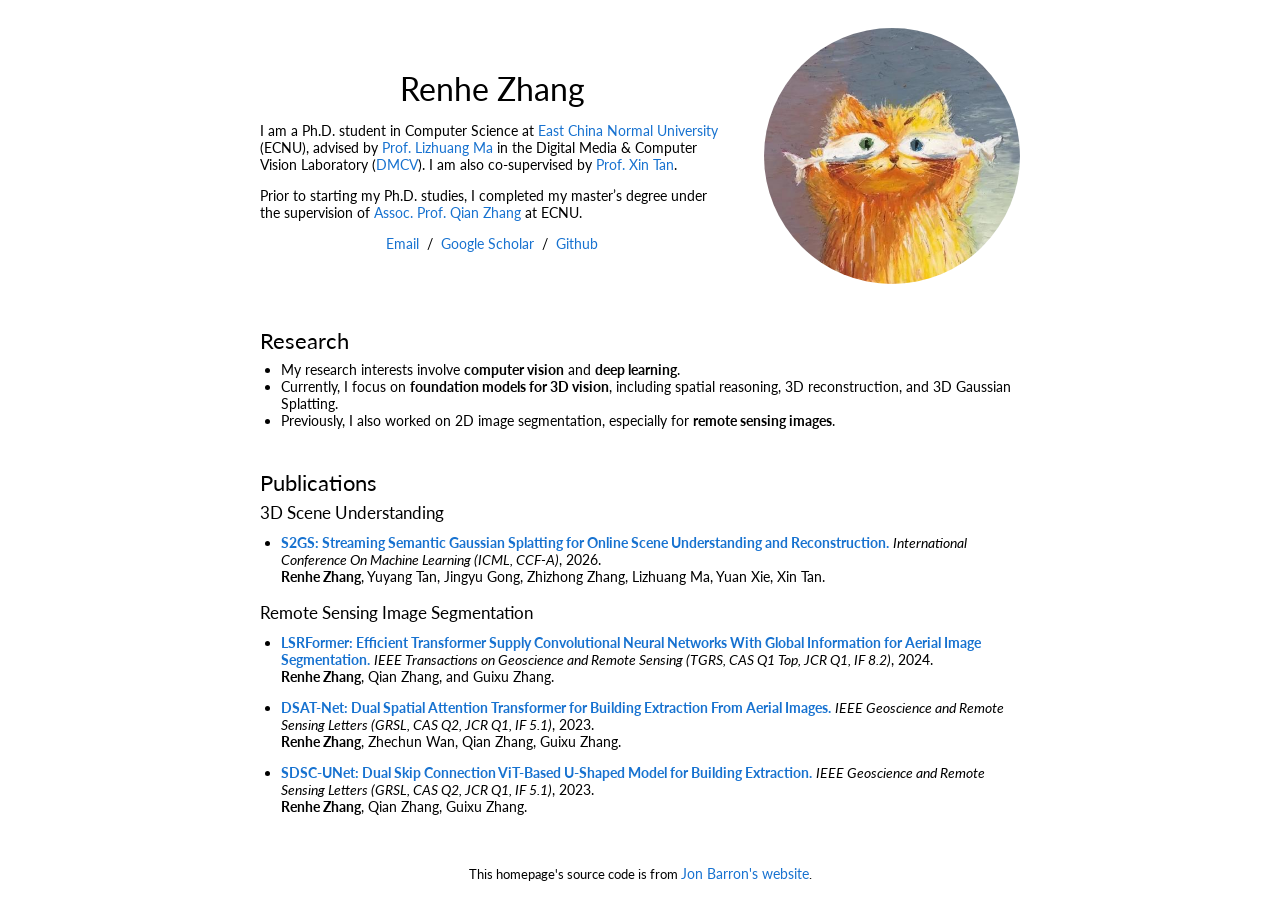
==== index.html @ fcc85dbe "init" ====
<!DOCTYPE HTML>
<html lang="en">
  <head>
    <meta http-equiv="Content-Type" content="text/html; charset=UTF-8">

    <title>Renhe Zhang</title>

    <meta name="author" content="Renhe Zhang">
    <meta name="viewport" content="width=device-width, initial-scale=1">
    <link rel="icon" href="data:image/svg+xml,<svg xmlns=%22http://www.w3.org/2000/svg%22 viewBox=%220 0 100 100%22><text y=%22.9em%22 font-size=%2290%22>🌐</text></svg>">
    <link rel="stylesheet" href="https://fonts.googleapis.com/css?family=Lato:400,700,400italic,700italic&display=swap">
    <link rel="stylesheet" type="text/css" href="stylesheet.css">

  </head>

  <body>
    <table style="width:100%;max-width:800px;border:0px;border-spacing:0px;border-collapse:separate;margin-right:auto;margin-left:auto;"><tbody>

      <tr style="padding:0px">
        <td style="padding:0px">
            <table style="width:100%;border:0px;border-spacing:0px;border-collapse:separate;margin-right:auto;margin-left:auto;"><tbody>
                <tr style="padding:0px">
                  <td style="padding:2.5%;width:63%;vertical-align:middle">
                    <p class="name" style="text-align: center;">
                      Renhe Zhang
                    </p>
                    <p>
                      I am a Ph.D. student in Computer Science at <a href="https://www.ecnu.edu.cn/">East China Normal University</a>
                      (ECNU), advised by
                      <a href="https://faculty.ecnu.edu.cn/_s16/mlz2/main.psp">Prof. Lizhuang Ma</a>
                      in the Digital Media &amp; Computer Vision Laboratory
                      (<a href="https://dmcv-ecnu.github.io/">DMCV</a>).
                      I am also co-supervised by <a href="https://tanxincs.github.io/">Prof. Xin Tan</a>.
                    </p>
                    <p>
                      Prior to starting my Ph.D. studies, I completed my master’s degree under the supervision of
                      <a href="https://faculty.ecnu.edu.cn/_s16/zq2_6410/main.psp">Assoc. Prof. Qian Zhang</a> at ECNU.
                    </p>
                    <p style="text-align:center">
                      <a href="mailto:stdcoutzrh@gmail.com">Email</a> &nbsp;/&nbsp;
                      <a href="https://scholar.google.com/citations?user=EG15hO8AAAAJ&hl=zh-CN">Google Scholar</a> &nbsp;/&nbsp;
                      <a href="https://github.com/stdcoutzrh/">Github</a>
                    </p>
                  </td>
                  <td style="padding:2.5%;width:40%;max-width:40%">
                    <img style="width:100%;max-width:100%;object-fit: cover; border-radius: 50%;" alt="profile photo" src="images/stdcoutzrh.jpeg" class="hoverZoomLink">
                  </td>
                </tr>
              </tbody></table>

              <table style="width:100%;border:0px;border-spacing:0px;border-collapse:separate;margin-right:auto;margin-left:auto;"><tbody>
                <tr>
                <td style="padding:20px;width:100%;vertical-align:middle">
                  <h2>Research</h2>
                  <ul style="margin:0;padding-left:1.5em;">
                    <li>My research interests involve <strong>computer vision</strong> and <strong>deep learning</strong>.</li>
                    <li>Currently, I focus on <strong>foundation models for 3D vision</strong>, including spatial reasoning, 3D reconstruction, and 3D Gaussian Splatting.</li>
                    <li>Previously, I also worked on 2D image segmentation, especially for <strong>remote sensing images</strong>.</li>
                  </ul>
                </td>
              </tr>
            </tbody></table>
            <table style="width:100%;border:0px;border-spacing:0px;border-collapse:separate;margin-right:auto;margin-left:auto;"><tbody>
            <tr>
              <td style="padding:20px;width:100%;vertical-align:middle">
                <h2>Publications</h2>
                <h3>3D Scene Understanding</h3>
                <ul style="margin:0;padding-left:1.5em;">
                <li style="margin:0 0 1em 0;">
                <a href="https://arxiv.org/abs/2603.14232"><span class="papertitle">S2GS: Streaming Semantic Gaussian Splatting for Online Scene Understanding and Reconstruction.</span></a> <em>International Conference On Machine Learning (ICML, CCF-A)</em>, 2026.
                <br>
                <strong>Renhe Zhang</strong>, Yuyang Tan, Jingyu Gong, Zhizhong Zhang, Lizhuang Ma, Yuan Xie, Xin Tan.
                </li>
                </ul>
                <h3 style="margin-top:1em;">Remote Sensing Image Segmentation</h3>
                <ul style="margin:0;padding-left:1.5em;">
                <li style="margin:0 0 1em 0;">
                <a href="https://ieeexplore.ieee.org/abstract/document/10438484"><span class="papertitle">LSRFormer: Efficient Transformer Supply Convolutional Neural Networks With Global Information for Aerial Image Segmentation.</span></a> <em>IEEE Transactions on Geoscience and Remote Sensing (TGRS, CAS Q1 Top, JCR Q1, IF 8.2)</em>, 2024.
                <br>
                <strong>Renhe Zhang</strong>, Qian Zhang, and Guixu Zhang.
                </li>
                <li style="margin:0 0 1em 0;">
                <a href="https://ieeexplore.ieee.org/abstract/document/10221771"><span class="papertitle">DSAT-Net: Dual Spatial Attention Transformer for Building Extraction From Aerial Images.</span></a> <em>IEEE Geoscience and Remote Sensing Letters (GRSL, CAS Q2, JCR Q1, IF 5.1)</em>, 2023.
                <br>
                <strong>Renhe Zhang</strong>, Zhechun Wan, Qian Zhang, Guixu Zhang.
                </li>
                <li style="margin:0;">
                <a href="https://ieeexplore.ieee.org/abstract/document/10108049"><span class="papertitle">SDSC-UNet: Dual Skip Connection ViT-Based U-Shaped Model for Building Extraction.</span></a> <em>IEEE Geoscience and Remote Sensing Letters (GRSL, CAS Q2, JCR Q1, IF 5.1)</em>, 2023.
                <br>
                <strong>Renhe Zhang</strong>, Qian Zhang, Guixu Zhang.
                </li>
                </ul>
              </td>
            </tr>
            </tbody></table>
            <table style="width:100%;border:0px;border-spacing:0px;border-collapse:separate;margin-right:auto;margin-left:auto;"><tbody>
              <tr>
                <td style="padding:0px">
                  <br>
                  <p style="text-align:center;font-size:small;">
                    This homepage's source code is from <a href="https://jonbarron.info/">Jon Barron's website</a>.
                  </p>
                </td>
              </tr>
            </tbody></table>
        </td>
      </tr>

    </table>
  </body>

</html>
---- stylesheet.css ----
a {
  color: #1772d0;
  text-decoration: none;
}

a:focus,
a:hover {
  color: #f09228;
  text-decoration: none;
}

body,
td,
th,
tr,
p,
a {
  font-family: 'Lato', Verdana, Helvetica, sans-serif;
  font-size: 14px;
}

strong {
  font-family: 'Lato', Verdana, Helvetica, sans-serif;
  font-size: 14px;
}

h2 {
  margin: 0 0 0.3em 0;
  font-weight: normal;
  font-family: 'Lato', Verdana, Helvetica, sans-serif;
  font-size: 22px;
}

h3 {
  margin: 0 0 0.65em 0;
  font-weight: normal;
  font-family: 'Lato', Verdana, Helvetica, sans-serif;
  font-size: 17px;
}

.papertitle {
  font-family: 'Lato', Verdana, Helvetica, sans-serif;
  font-size: 14px;
  font-weight: 700;
}

.name {
  padding-top: 20px;
  margin: 0;
  font-family: 'Lato', Verdana, Helvetica, sans-serif;
  font-size: 32px;
}

.one {
  width: 160px;
  height: 160px;
  position: relative;
}

.two {
  width: 160px;
  height: 160px;
  position: absolute;
  transition: opacity .2s ease-in-out;
  -moz-transition: opacity .2s ease-in-out;
  -webkit-transition: opacity .2s ease-in-out;
}

.fade {
  transition: opacity .2s ease-in-out;
  -moz-transition: opacity .2s ease-in-out;
  -webkit-transition: opacity .2s ease-in-out;
}

span.highlight {
  background-color: #ffffd0;
}
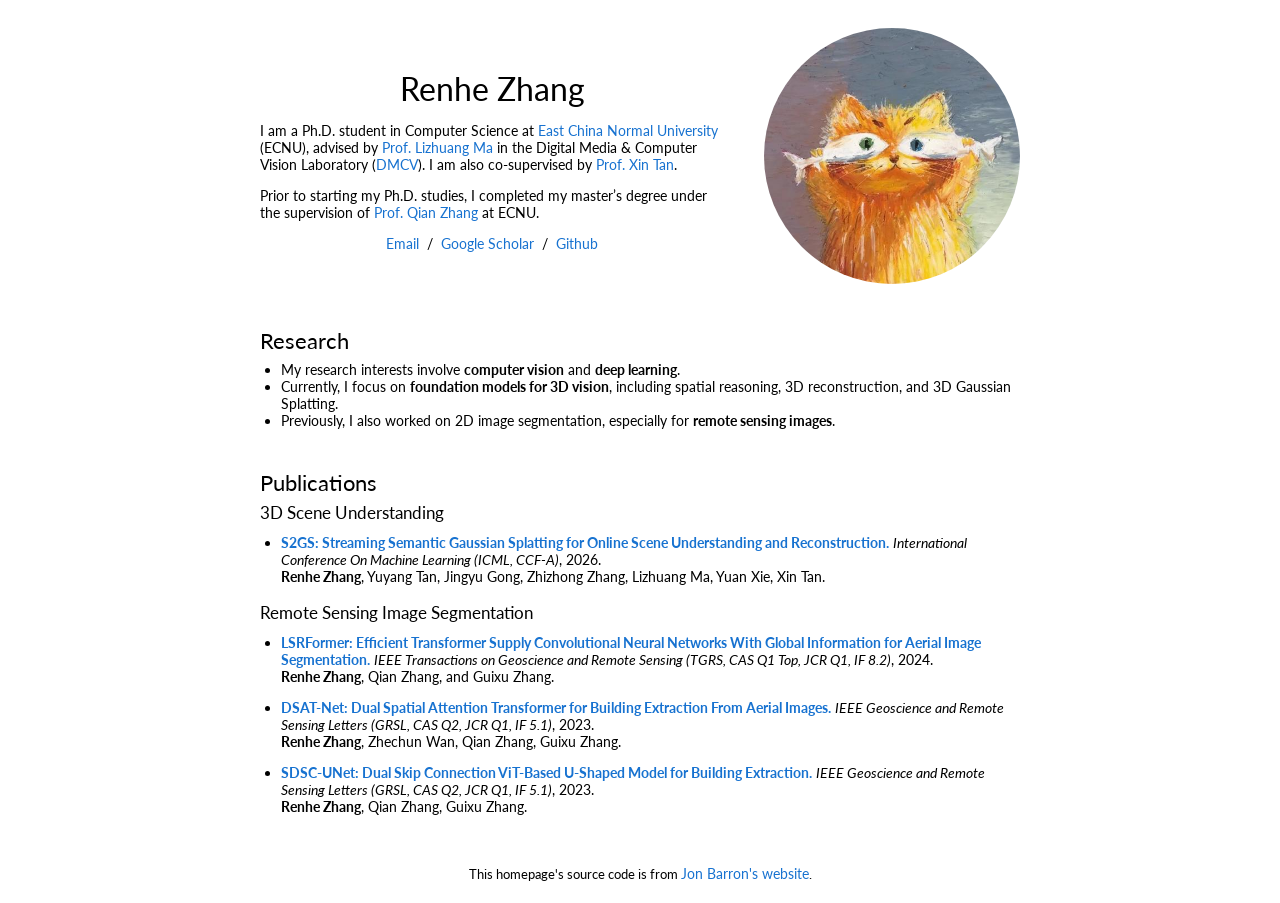
==== commit dfd5101b: "init project for s2gs" ====
--- a/index.html
+++ b/index.html
@@ -34,7 +34,7 @@
                     </p>
                     <p>
                       Prior to starting my Ph.D. studies, I completed my master’s degree under the supervision of
-                      <a href="https://faculty.ecnu.edu.cn/_s16/zq2_6410/main.psp">Assoc. Prof. Qian Zhang</a> at ECNU.
+                      <a href="https://faculty.ecnu.edu.cn/_s16/zq2_6410/main.psp">Prof. Qian Zhang</a> at ECNU.
                     </p>
                     <p style="text-align:center">
                       <a href="mailto:stdcoutzrh@gmail.com">Email</a> &nbsp;/&nbsp;
@@ -67,7 +67,7 @@
                 <h3>3D Scene Understanding</h3>
                 <ul style="margin:0;padding-left:1.5em;">
                 <li style="margin:0 0 1em 0;">
-                <a href="https://arxiv.org/abs/2603.14232"><span class="papertitle">S2GS: Streaming Semantic Gaussian Splatting for Online Scene Understanding and Reconstruction.</span></a> <em>International Conference On Machine Learning (ICML, CCF-A)</em>, 2026.
+                <a href="https://stdcoutzrh.github.io/projects/s2gs/"><span class="papertitle">S2GS: Streaming Semantic Gaussian Splatting for Online Scene Understanding and Reconstruction.</span></a> <em>International Conference On Machine Learning (ICML, CCF-A)</em>, 2026.
                 <br>
                 <strong>Renhe Zhang</strong>, Yuyang Tan, Jingyu Gong, Zhizhong Zhang, Lizhuang Ma, Yuan Xie, Xin Tan.
                 </li>
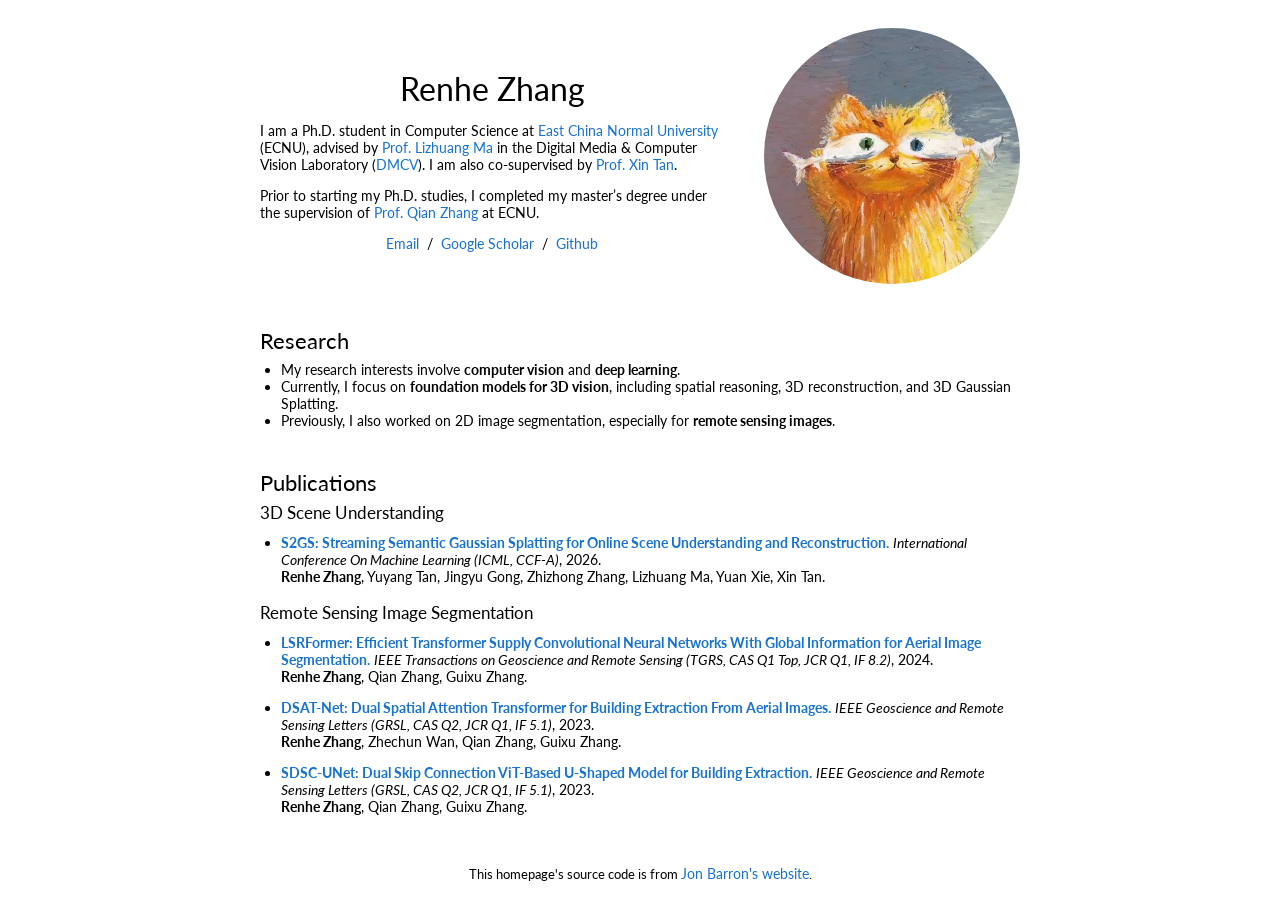
==== commit 3f16ddae: "update homepage" ====
--- a/index.html
+++ b/index.html
@@ -7,7 +7,7 @@
 
     <meta name="author" content="Renhe Zhang">
     <meta name="viewport" content="width=device-width, initial-scale=1">
-    <link rel="icon" href="data:image/svg+xml,<svg xmlns=%22http://www.w3.org/2000/svg%22 viewBox=%220 0 100 100%22><text y=%22.9em%22 font-size=%2290%22>🌐</text></svg>">
+    <link rel="icon" href="data:image/svg+xml,<svg xmlns=%22http://www.w3.org/2000/svg%22 viewBox=%220 0 100 100%22><text y=%22.9em%22 font-size=%2290%22>🚀</text></svg>">
     <link rel="stylesheet" href="https://fonts.googleapis.com/css?family=Lato:400,700,400italic,700italic&display=swap">
     <link rel="stylesheet" type="text/css" href="stylesheet.css">
 
@@ -77,7 +77,7 @@
                 <li style="margin:0 0 1em 0;">
                 <a href="https://ieeexplore.ieee.org/abstract/document/10438484"><span class="papertitle">LSRFormer: Efficient Transformer Supply Convolutional Neural Networks With Global Information for Aerial Image Segmentation.</span></a> <em>IEEE Transactions on Geoscience and Remote Sensing (TGRS, CAS Q1 Top, JCR Q1, IF 8.2)</em>, 2024.
                 <br>
-                <strong>Renhe Zhang</strong>, Qian Zhang, and Guixu Zhang.
+                <strong>Renhe Zhang</strong>, Qian Zhang, Guixu Zhang.
                 </li>
                 <li style="margin:0 0 1em 0;">
                 <a href="https://ieeexplore.ieee.org/abstract/document/10221771"><span class="papertitle">DSAT-Net: Dual Spatial Attention Transformer for Building Extraction From Aerial Images.</span></a> <em>IEEE Geoscience and Remote Sensing Letters (GRSL, CAS Q2, JCR Q1, IF 5.1)</em>, 2023.
